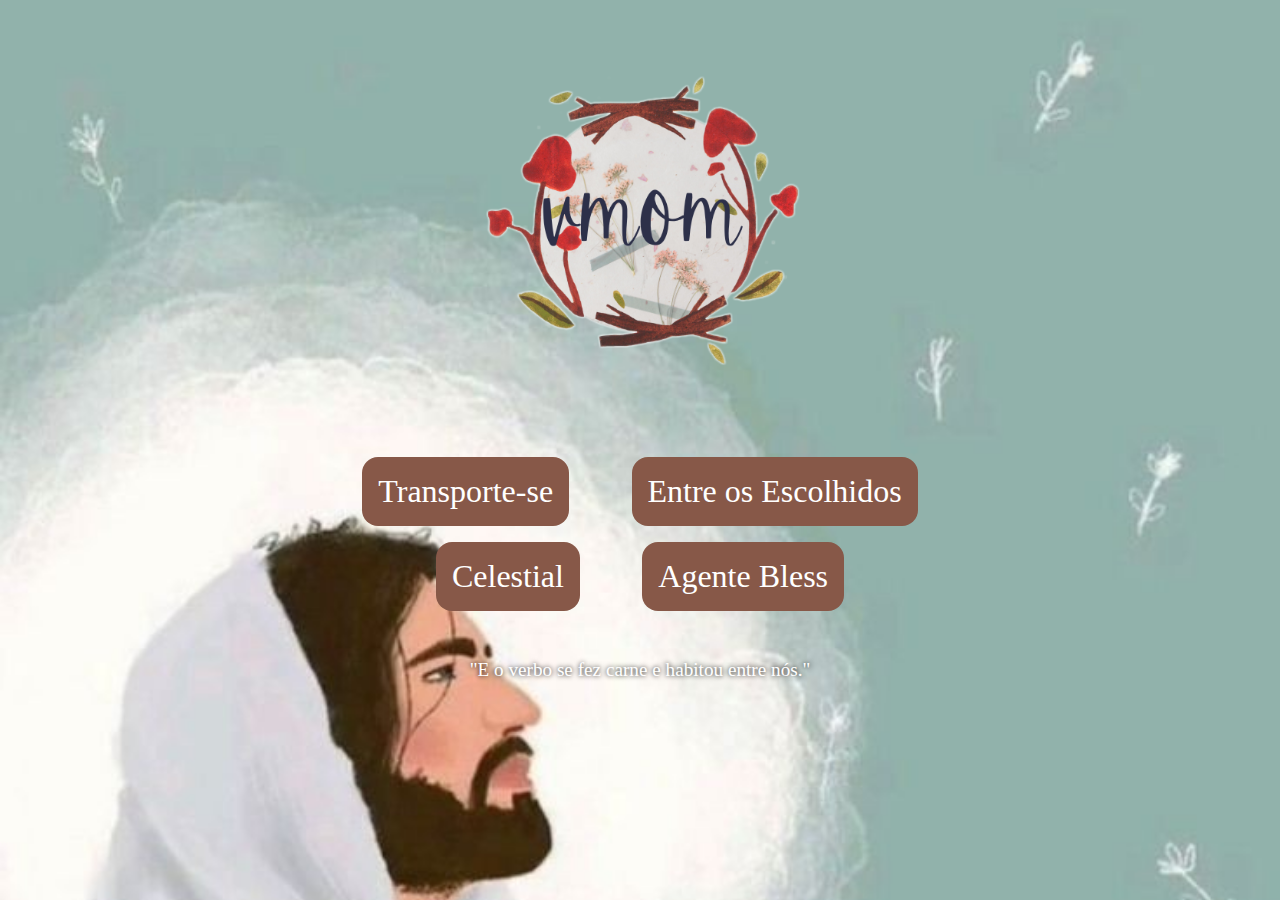
==== index.html @ 2fd4030d "primeira versão do site" ====
<!DOCTYPE html>
<html lang="pt-br">
<head>
    <meta charset="UTF-8">
    <meta http-equiv="X-UA-Compatible" content="IE=edge">
    <meta name="viewport" content="width=device-width, initial-scale=1.0">
    <title>Vmom</title>
    <link rel="shortcut icon" href="imagens/logo.png" type="image/x-icon">
    <link rel="stylesheet" href="style.css">
</head>
<body>
    <main>
        <div class="apresentação">
            <img src="imagens/logo.png">
        </div>
        <div class="buttons">
            <div>
                <a href="">Transporte-se</a>
                <a href="">Entre os Escolhidos</a>
            </div>

            <div>
                <a href="">Celestial</a>
                <a href="">Agente  Bless</a>
            </div>
        </div>
        <footer>
            <span>"E o verbo se fez carne e habitou entre nós."</span>
        </footer>
    </main>
</body>
</html>
---- style.css ----
*{
    padding: 0px;
    margin: 0px;
}

main{
    background-image: url(imagens/fundo.jpg);
    background-repeat: no-repeat;
    background-size: cover;
    background-position: left;
    height: 100vh;
}

.apresentação{
    display: flex;
    justify-content: center;
    align-items: center;
}

.apresentação img{
    width: 100%;
    max-width: 500px;
}

.buttons {
    display: flex;
    margin: 1rem;
    justify-content: center;
    flex-direction: column;
    gap: 1rem;
}

.buttons div{
    display: flex;
    justify-content: center;
    gap: 5%;
}

.buttons div a{
    text-align: center;
    color: white;
    font-size: 2em;

    text-decoration: none;
    background-color: #875848;
    padding: 1rem;
    border-radius: 1rem;
}

footer{
    margin-top: 3rem;
    font-size: 1.2em;
    color: white;
    text-shadow: 0px 0px 5px black;
    text-align: center;
}
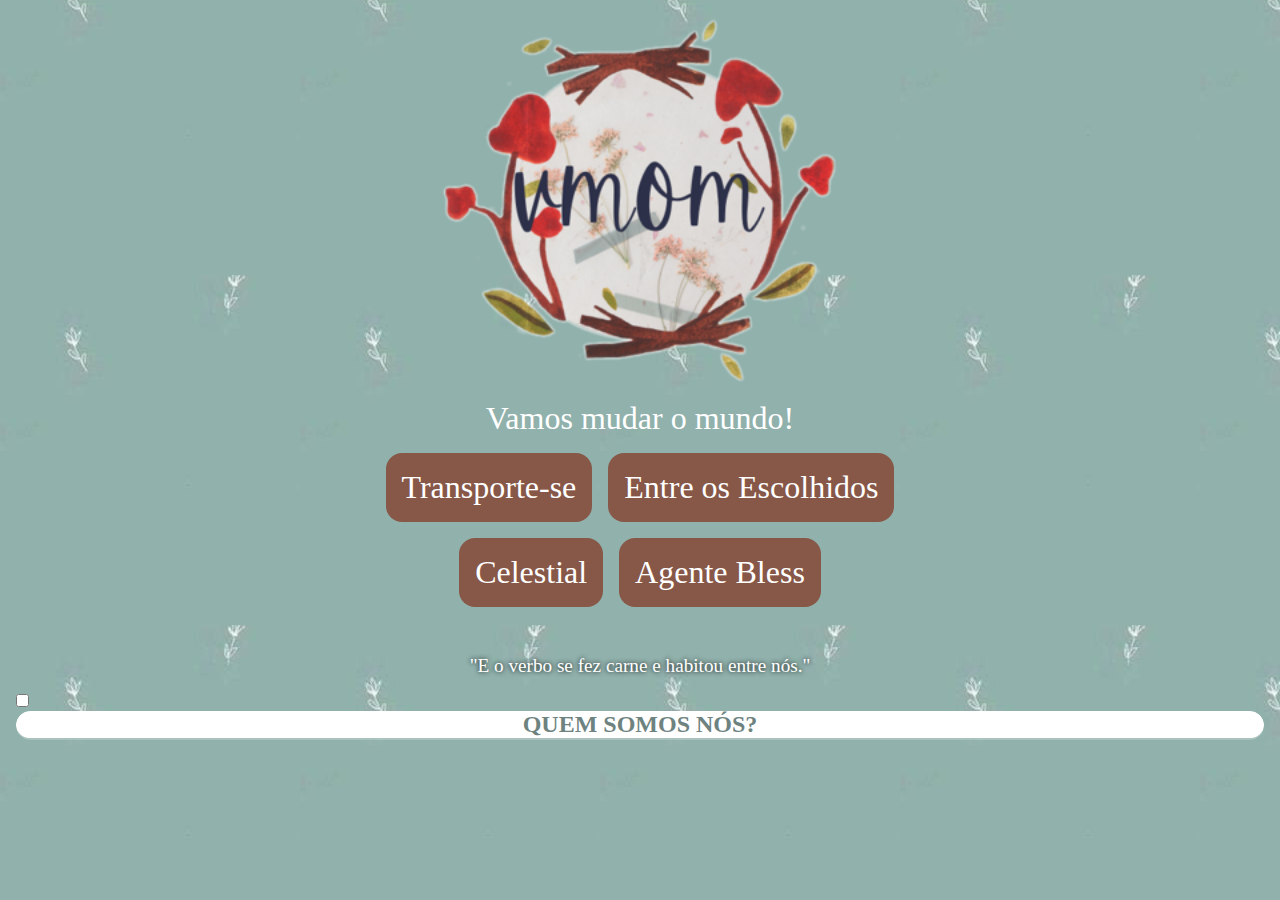
==== commit d3528259: "painel" ====
--- a/index.html
+++ b/index.html
@@ -1,5 +1,6 @@
 <!DOCTYPE html>
 <html lang="pt-br">
+
 <head>
     <meta charset="UTF-8">
     <meta http-equiv="X-UA-Compatible" content="IE=edge">
@@ -8,25 +9,44 @@
     <link rel="shortcut icon" href="imagens/logo.png" type="image/x-icon">
     <link rel="stylesheet" href="style.css">
 </head>
+
 <body>
     <main>
-        <div class="apresentação">
-            <img src="imagens/logo.png">
-        </div>
-        <div class="buttons">
-            <div>
-                <a href="">Transporte-se</a>
-                <a href="">Entre os Escolhidos</a>
+        <section id="apresentação">
+            <div class="apresentação">
+                <img src="imagens/logo.png">
+                Vamos mudar o mundo!
             </div>
+            <div class="botões">
+                <div>
+                    <a href="">Transporte-se</a>
+                    <a href="">Entre os Escolhidos</a>
+                </div>
+                <div>
+                    <a href="">Celestial</a>
+                    <a href="">Agente Bless</a>
+                </div>
+            </div>
+            <div class="frase">
+                <span>"E o verbo se fez carne e habitou entre nós."</span>
+            </div>
+        </section>
 
-            <div>
-                <a href="">Celestial</a>
-                <a href="">Agente  Bless</a>
-            </div>
-        </div>
-        <footer>
-            <span>"E o verbo se fez carne e habitou entre nós."</span>
-        </footer>
+        <section id="informações">
+            <article>
+                <input type="checkbox" name="painel" id="QUEM-SOMOS-NÓS">
+                <label for="QUEM-SOMOS-NÓS">
+                    <h2>QUEM SOMOS NÓS?</h2>
+                    <p>
+                        Vamos Mudar O Mundo é um projeto Cristão que reúne
+                        atores Cristãos para produzirem conteúdos para o mundo Gospel. É muito importante que nós,
+                        produzimos o nosso próprio conteúdo, levando Deus através das letras e o preenchemos para os que já
+                        são da nossa família.
+                    </p>
+                </label>
+            </article>
+        </section>
     </main>
 </body>
+
 </html>--- a/style.css
+++ b/style.css
@@ -3,26 +3,37 @@
     margin: 0px;
 }
 
-main{
+/* main{
     background-image: url(imagens/fundo.jpg);
     background-repeat: no-repeat;
     background-size: cover;
     background-position: left;
     height: 100vh;
+} */
+
+main{
+    background-image: url(imagens/fundo2.jpg);
+    background-repeat: repeat;
+    background-position: left;
+    height: 100vh;
+    color: white;
 }
 
-.apresentação{
+#apresentação .apresentação{
     display: flex;
+    flex-direction: column;
     justify-content: center;
     align-items: center;
+    font-size: 2em;
 }
 
-.apresentação img{
+#apresentação .apresentação img{
     width: 100%;
-    max-width: 500px;
+    max-width: 400px;
+    
 }
 
-.buttons {
+#apresentação .botões {
     display: flex;
     margin: 1rem;
     justify-content: center;
@@ -30,13 +41,15 @@
     gap: 1rem;
 }
 
-.buttons div{
+#apresentação .botões div{
     display: flex;
+    flex-wrap: wrap;
+    align-items: center;
     justify-content: center;
-    gap: 5%;
+    gap: 1rem;
 }
 
-.buttons div a{
+#apresentação .botões div a{
     text-align: center;
     color: white;
     font-size: 2em;
@@ -47,10 +60,61 @@
     border-radius: 1rem;
 }
 
-footer{
+#apresentação .frase{
     margin-top: 3rem;
     font-size: 1.2em;
-    color: white;
     text-shadow: 0px 0px 5px black;
     text-align: center;
-}+}
+
+#informações{
+    margin: 1rem;
+}
+
+#informações input{
+    
+}
+
+#informações label h2{
+    text-align: center;
+    color: #6e8380;
+    border-radius: 2rem;
+    margin-bottom: 1rem;
+    background-color: white;
+}
+
+#informações label {
+    display: block;
+    border-radius: 1rem;
+/*     padding-bottom: 1rem;
+ */    background-color: rgba(255, 255, 255, 0.219);
+}
+
+#informações label p{
+    max-height: 0px;
+    margin: -1rem;
+    opacity: 0;
+    transition: 1s;
+}
+
+#informações input:checked + label{
+    padding-bottom: 1rem;
+}
+
+#informações input + label p{
+    max-height: 50rem;
+    opacity: 1;
+    margin: 1rem;
+}
+
+
+#informações input + label{
+    max-height: 1.8rem;
+    overflow: hidden;
+    transition: 1s;
+}
+
+#informações input:checked + label{
+    padding-bottom: 1rem;
+    max-height: 50rem;
+}
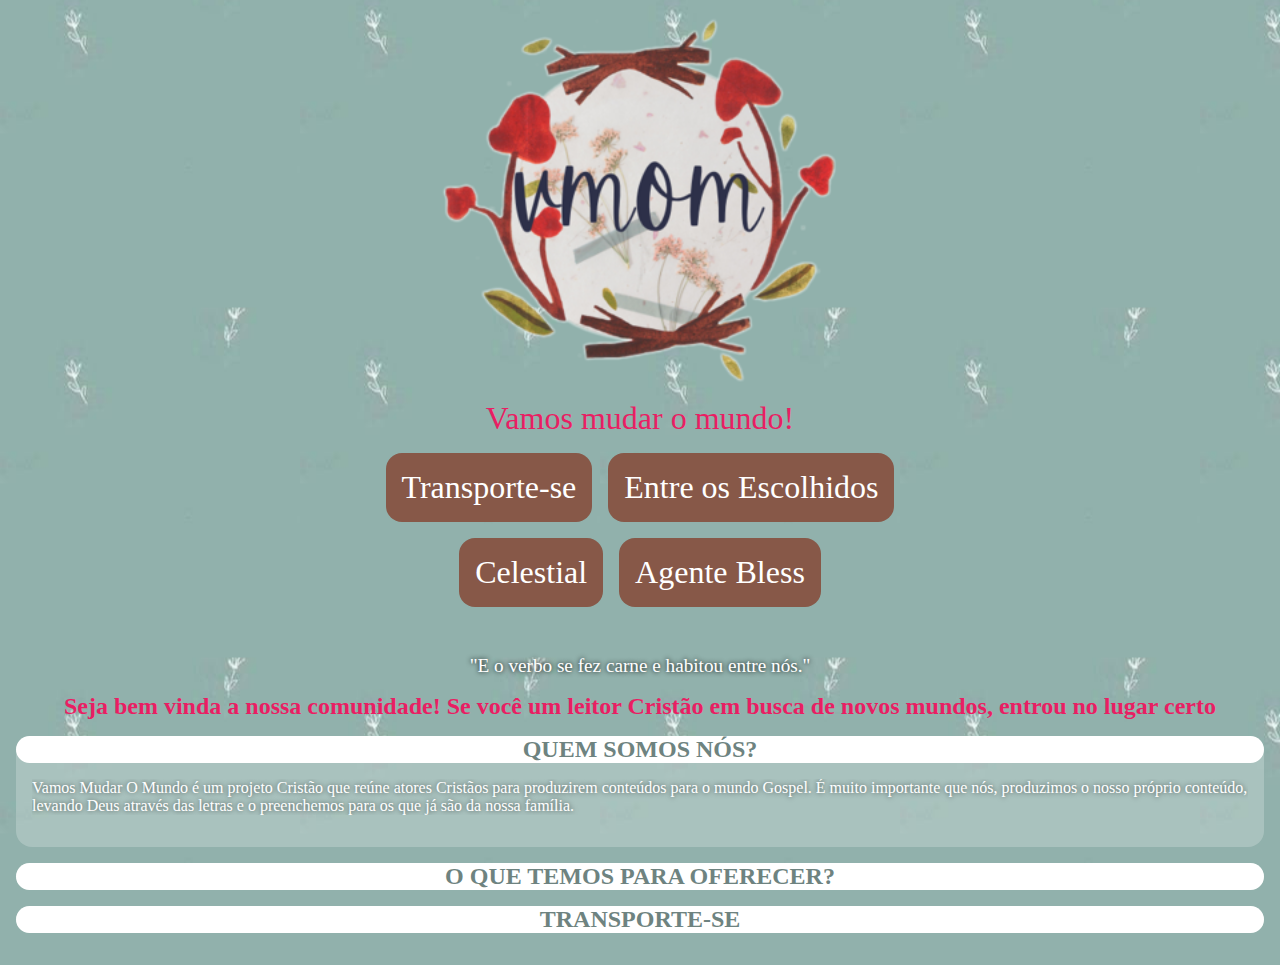
==== commit e8621654: "mais paineis e estilização dos paineis" ====
--- a/index.html
+++ b/index.html
@@ -33,18 +33,49 @@
         </section>
 
         <section id="informações">
+            <h2>Seja bem vinda a nossa comunidade! Se você um leitor Cristão em busca de novos mundos, entrou no lugar certo</h2>
             <article>
-                <input type="checkbox" name="painel" id="QUEM-SOMOS-NÓS">
+                <input type="radio" name="painel" id="QUEM-SOMOS-NÓS" checked>
                 <label for="QUEM-SOMOS-NÓS">
                     <h2>QUEM SOMOS NÓS?</h2>
-                    <p>
-                        Vamos Mudar O Mundo é um projeto Cristão que reúne
-                        atores Cristãos para produzirem conteúdos para o mundo Gospel. É muito importante que nós,
-                        produzimos o nosso próprio conteúdo, levando Deus através das letras e o preenchemos para os que já
-                        são da nossa família.
-                    </p>
+                    <div class="conteudo">
+                        <p>
+                            Vamos Mudar O Mundo é um projeto Cristão que reúne
+                            atores Cristãos para produzirem conteúdos para o mundo Gospel. É muito importante que nós,
+                            produzimos o nosso próprio conteúdo, levando Deus através das letras e o preenchemos para os que
+                            já
+                            são da nossa família.
+                        </p>
+                    </div>
                 </label>
             </article>
+
+            <article>
+                <input type="radio" name="painel" id="O-QUE-TEMOS-PARA-OFERECER?">
+                <label for="O-QUE-TEMOS-PARA-OFERECER?">
+                    <h2>O QUE TEMOS PARA OFERECER?</h2>
+                    <div class="conteudo">
+                        <p>
+                            Variados conteúdos, para você romântico incurável, até para você que não vive sem uma boa
+                            batalha, aventura, suspense ação, ficção científica e fantasia. História de todas as épocas,
+                            desde os tempos primitivos até a atualidade. Você não vai encontrar apenas histórias, vai viver
+                            em mundos, superar limites. Então, o que está esperando
+                        </p>
+                    </div>
+                </label>
+            </article>
+
+            <article id="article-transporte-se">
+                <input type="radio" name="painel" id="TRANSPORTE-SE">
+                <label for="TRANSPORTE-SE">
+                    <h2>TRANSPORTE-SE</h2>
+                    <div class="conteudo">
+                        <div></div>
+                        <div></div>
+                    </div>
+                </label>
+            </article>
+        </article>
         </section>
     </main>
 </body>
--- a/style.css
+++ b/style.css
@@ -15,12 +15,14 @@
     background-image: url(imagens/fundo2.jpg);
     background-repeat: repeat;
     background-position: left;
-    height: 100vh;
+    min-height: 100vh;
+    padding-bottom: 1rem;
     color: white;
 }
 
 #apresentação .apresentação{
     display: flex;
+    color: #e91e63;
     flex-direction: column;
     justify-content: center;
     align-items: center;
@@ -71,23 +73,72 @@
     margin: 1rem;
 }
 
+#informações > h2{
+    color: #e91e63;
+    text-align: center;
+    margin-bottom: 1rem;
+}
+
+#informações article{
+    margin-bottom: 1rem;
+}
+
 #informações input{
-    
+    display: none;
+}
+
+
+#informações label{
+    display: block;
+    background-color: #ffffff38;
+    border-radius: 1rem;
 }
 
 #informações label h2{
     text-align: center;
     color: #6e8380;
     border-radius: 2rem;
-    margin-bottom: 1rem;
     background-color: white;
+    cursor: pointer;
+    transition: 0.3s;
 }
 
+#informações label .conteudo{
+    text-shadow: 0px 0px 5px #00000099;
+
+    transition-property: max-height;
+    transition-duration: 0.5s;
+
+    margin-left: 1rem;
+    margin-right: 1rem;
+}
+
+#informações label .conteudo{
+    max-height: 0px;
+    overflow: hidden;
+}
+
+#informações input:checked + label h2{
+    margin-bottom: 1rem;
+}
+
+#informações input:checked + label .conteudo{
+    margin-bottom: 1rem;
+}
+
+#informações input:checked + label{
+    padding-bottom: 1rem;
+}
+
+#informações input:checked + label .conteudo{  
+    max-height: 100rem;
+}
+
+/*Código antigo do painel
 #informações label {
     display: block;
     border-radius: 1rem;
-/*     padding-bottom: 1rem;
- */    background-color: rgba(255, 255, 255, 0.219);
+     background-color: rgba(255, 255, 255, 0.219);
 }
 
 #informações label p{
@@ -118,3 +169,4 @@
     padding-bottom: 1rem;
     max-height: 50rem;
 }
+ */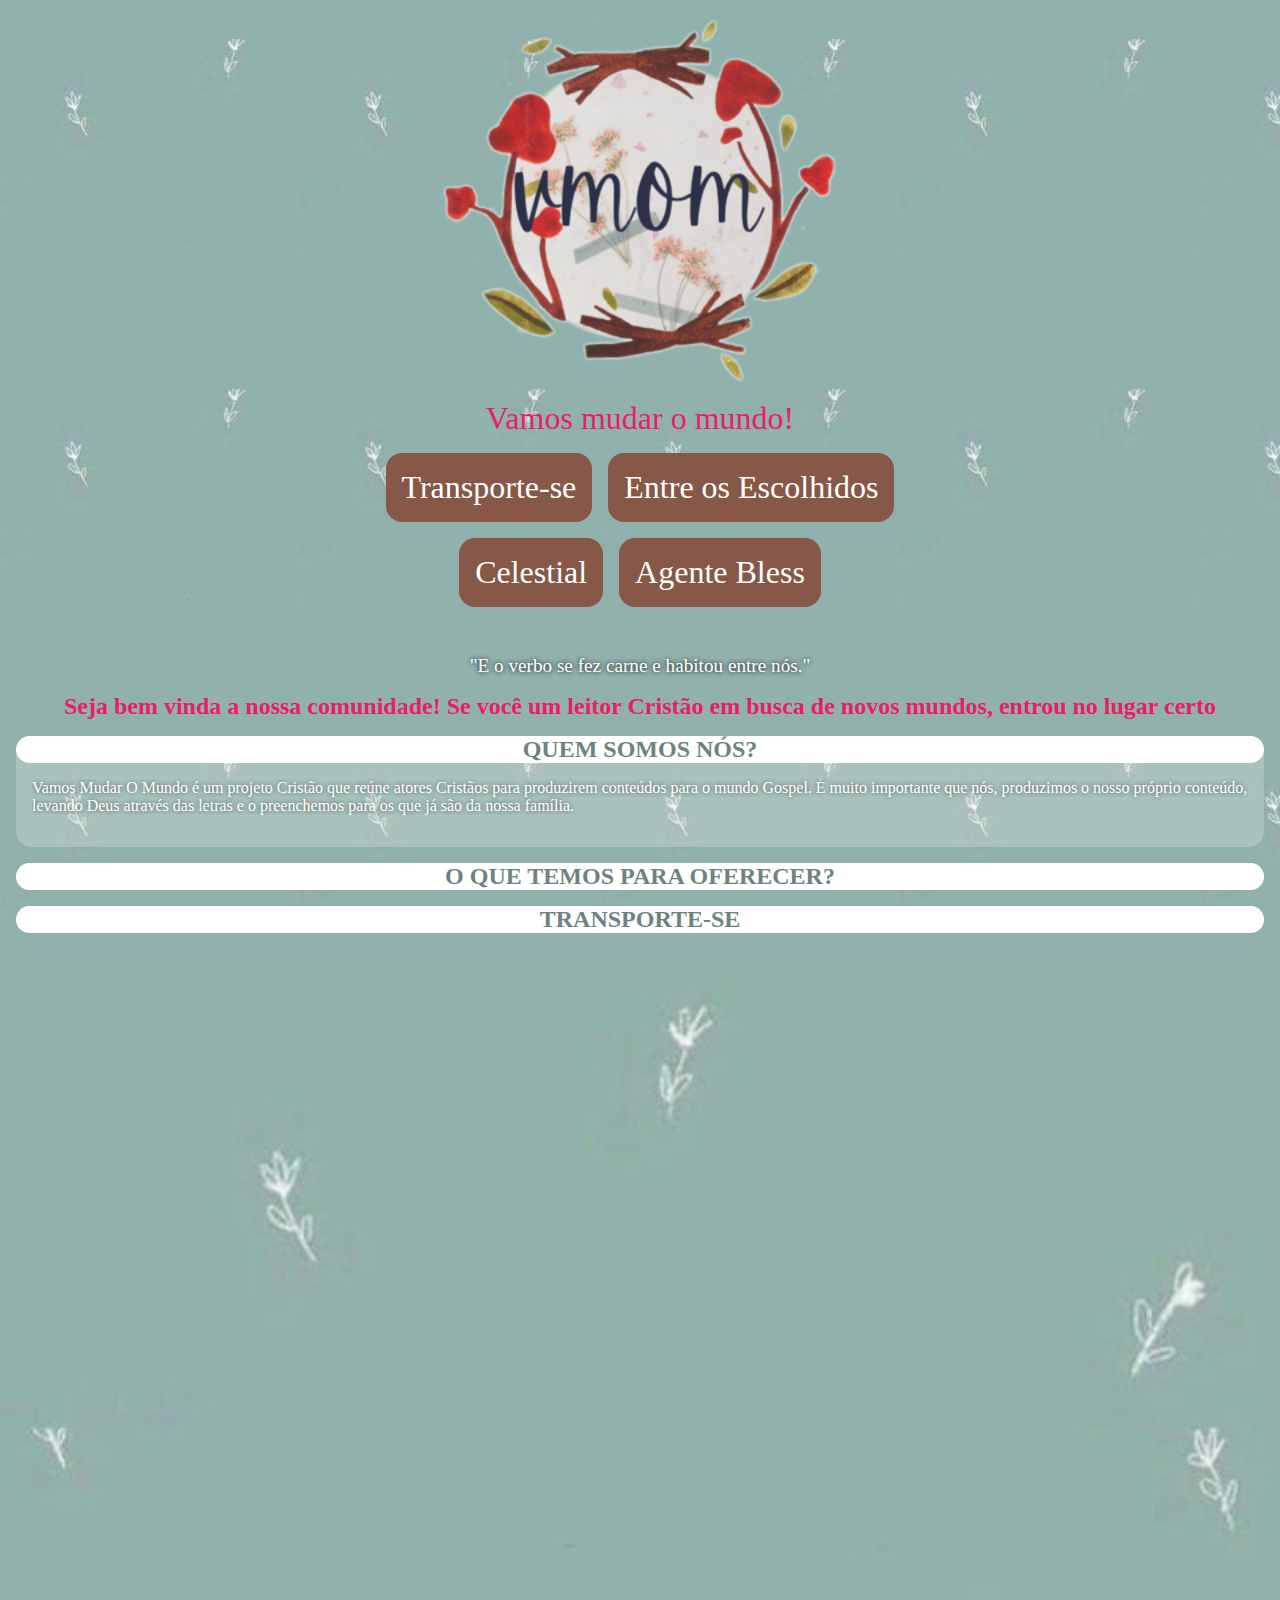
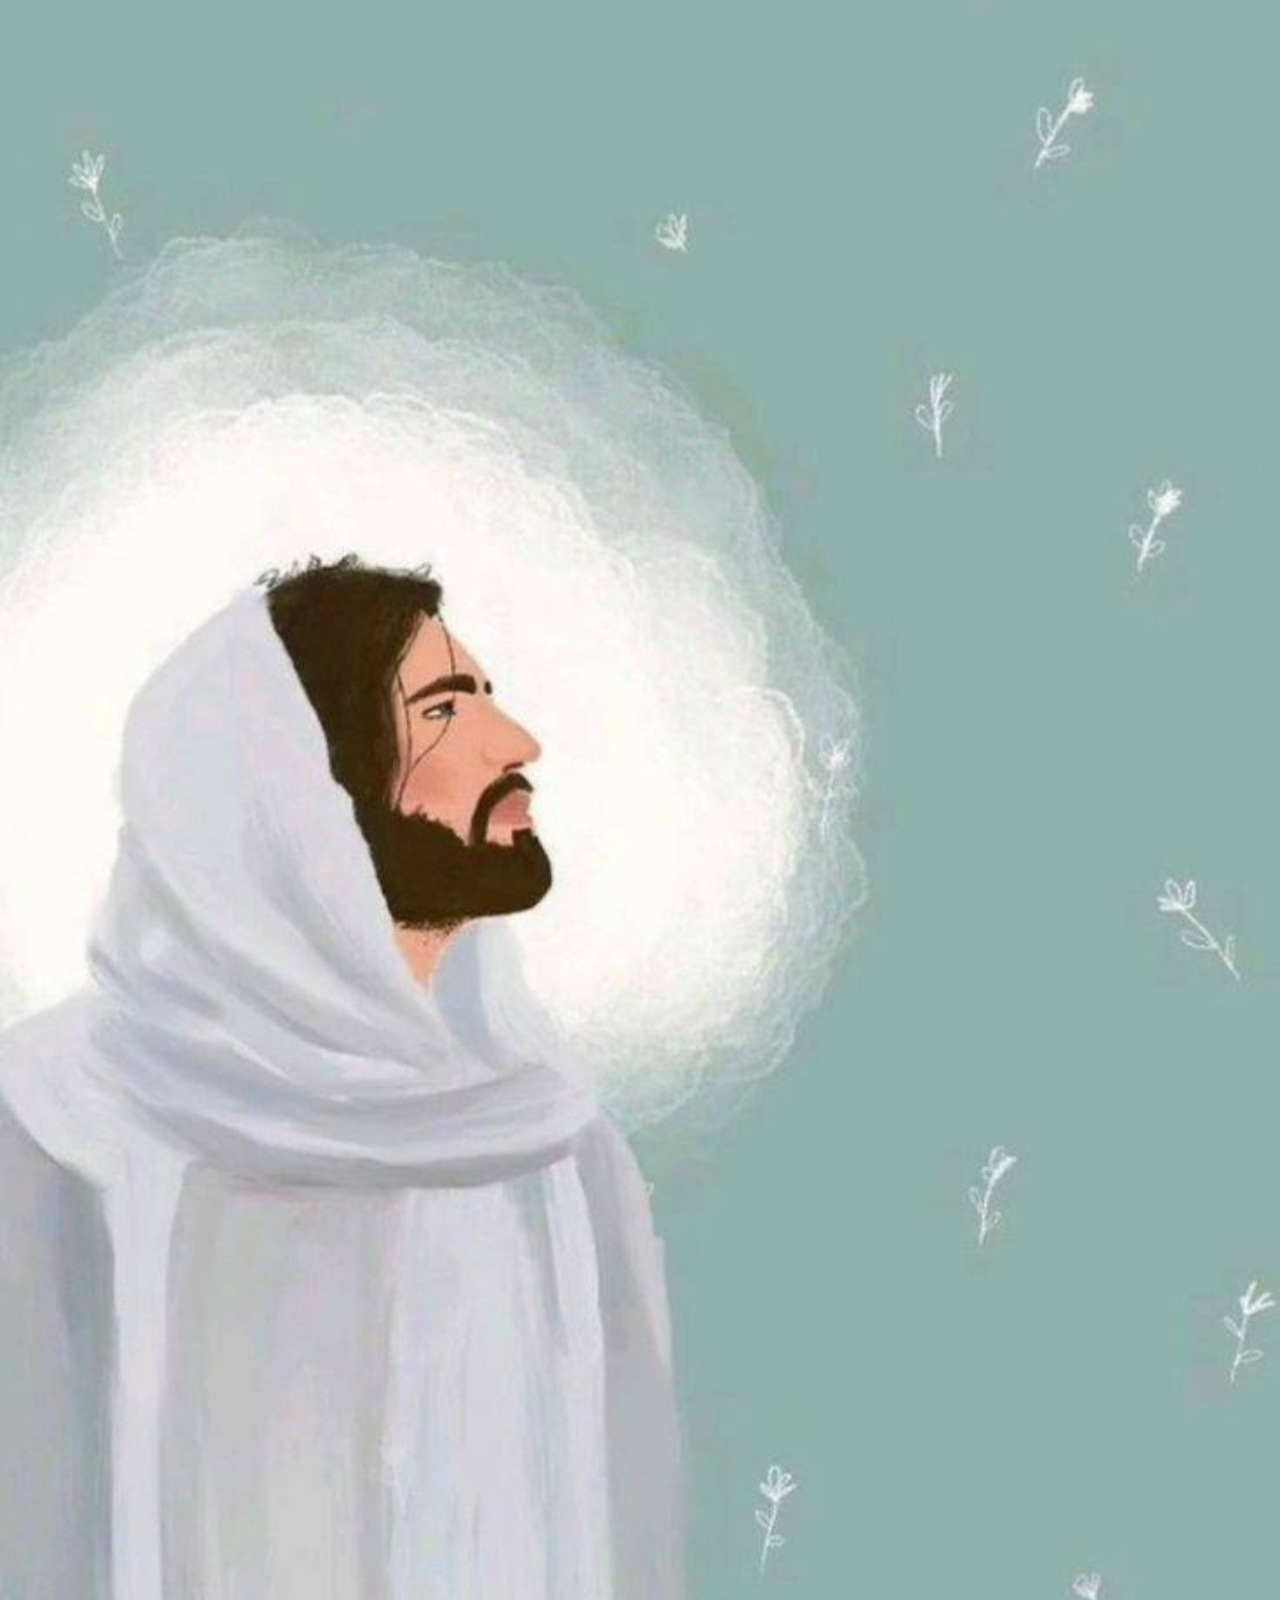
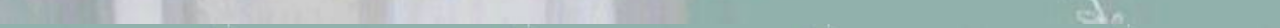
==== commit 6356731b: "wrap no ".card" e seção "#final"" ====
--- a/index.html
+++ b/index.html
@@ -33,7 +33,8 @@
         </section>
 
         <section id="informações">
-            <h2>Seja bem vinda a nossa comunidade! Se você um leitor Cristão em busca de novos mundos, entrou no lugar certo</h2>
+            <h2>Seja bem vinda a nossa comunidade! Se você um leitor Cristão em busca de novos mundos, entrou no lugar
+                certo</h2>
             <article>
                 <input type="radio" name="painel" id="QUEM-SOMOS-NÓS" checked>
                 <label for="QUEM-SOMOS-NÓS">
@@ -42,7 +43,8 @@
                         <p>
                             Vamos Mudar O Mundo é um projeto Cristão que reúne
                             atores Cristãos para produzirem conteúdos para o mundo Gospel. É muito importante que nós,
-                            produzimos o nosso próprio conteúdo, levando Deus através das letras e o preenchemos para os que
+                            produzimos o nosso próprio conteúdo, levando Deus através das letras e o preenchemos para os
+                            que
                             já
                             são da nossa família.
                         </p>
@@ -58,7 +60,8 @@
                         <p>
                             Variados conteúdos, para você romântico incurável, até para você que não vive sem uma boa
                             batalha, aventura, suspense ação, ficção científica e fantasia. História de todas as épocas,
-                            desde os tempos primitivos até a atualidade. Você não vai encontrar apenas histórias, vai viver
+                            desde os tempos primitivos até a atualidade. Você não vai encontrar apenas histórias, vai
+                            viver
                             em mundos, superar limites. Então, o que está esperando
                         </p>
                     </div>
@@ -70,12 +73,34 @@
                 <label for="TRANSPORTE-SE">
                     <h2>TRANSPORTE-SE</h2>
                     <div class="conteudo">
-                        <div></div>
-                        <div></div>
+                        <div class="card">
+                            <img src="imagens/livros/livro.jpg" alt="">
+                            <div class="card-conteudo">
+                                <p>
+                                    Lorem ipsum dolor sit amet consectetur, adipisicing elit. Cumque architecto laboriosam
+                                    tenetur eaque in
+                                </p>
+                                <a href="#">ler</a>
+                            </div>
+                        </div>
+                        <div class="card">
+                            <img src="imagens/livros/livro.jpg" alt="">
+                            <div class="card-conteudo">
+                                <p>
+                                    Lorem ipsum dolor sit amet consectetur, adipisicing elit. Cumque architecto laboriosam
+                                    tenetur eaque in
+                                </p>
+                                <a href="#">ler</a>
+                            </div>
+                        </div>
                     </div>
                 </label>
             </article>
-        </article>
+            </article>
+        </section>
+
+        <section id="final">
+            <img src="imagens/fundo.jpg" alt="imgem de cristo">
         </section>
     </main>
 </body>
--- a/style.css
+++ b/style.css
@@ -16,7 +16,6 @@
     background-repeat: repeat;
     background-position: left;
     min-height: 100vh;
-    padding-bottom: 1rem;
     color: white;
 }
 
@@ -169,4 +168,37 @@
     padding-bottom: 1rem;
     max-height: 50rem;
 }
- */+*/
+
+#informações #article-transporte-se .conteudo{
+    display: flex;
+    flex-wrap: wrap;
+    justify-content: center;
+    align-items: center;
+}
+
+#informações #article-transporte-se .card{
+    display: flex;
+    justify-content: center;
+    align-items: center;
+    
+    background-color: #ffffff38;
+    padding: 1rem;
+    border-radius: 0.3rem;
+    margin: 1rem;
+    max-width: 350px;
+}
+
+#informações #article-transporte-se .card-conteudo{
+    margin: 1rem;
+}
+
+@media screen and (max-width: 400px) {
+    #informações #article-transporte-se .card{
+        flex-wrap: wrap;
+    }
+}
+
+#final img{
+    width: 100%;
+}